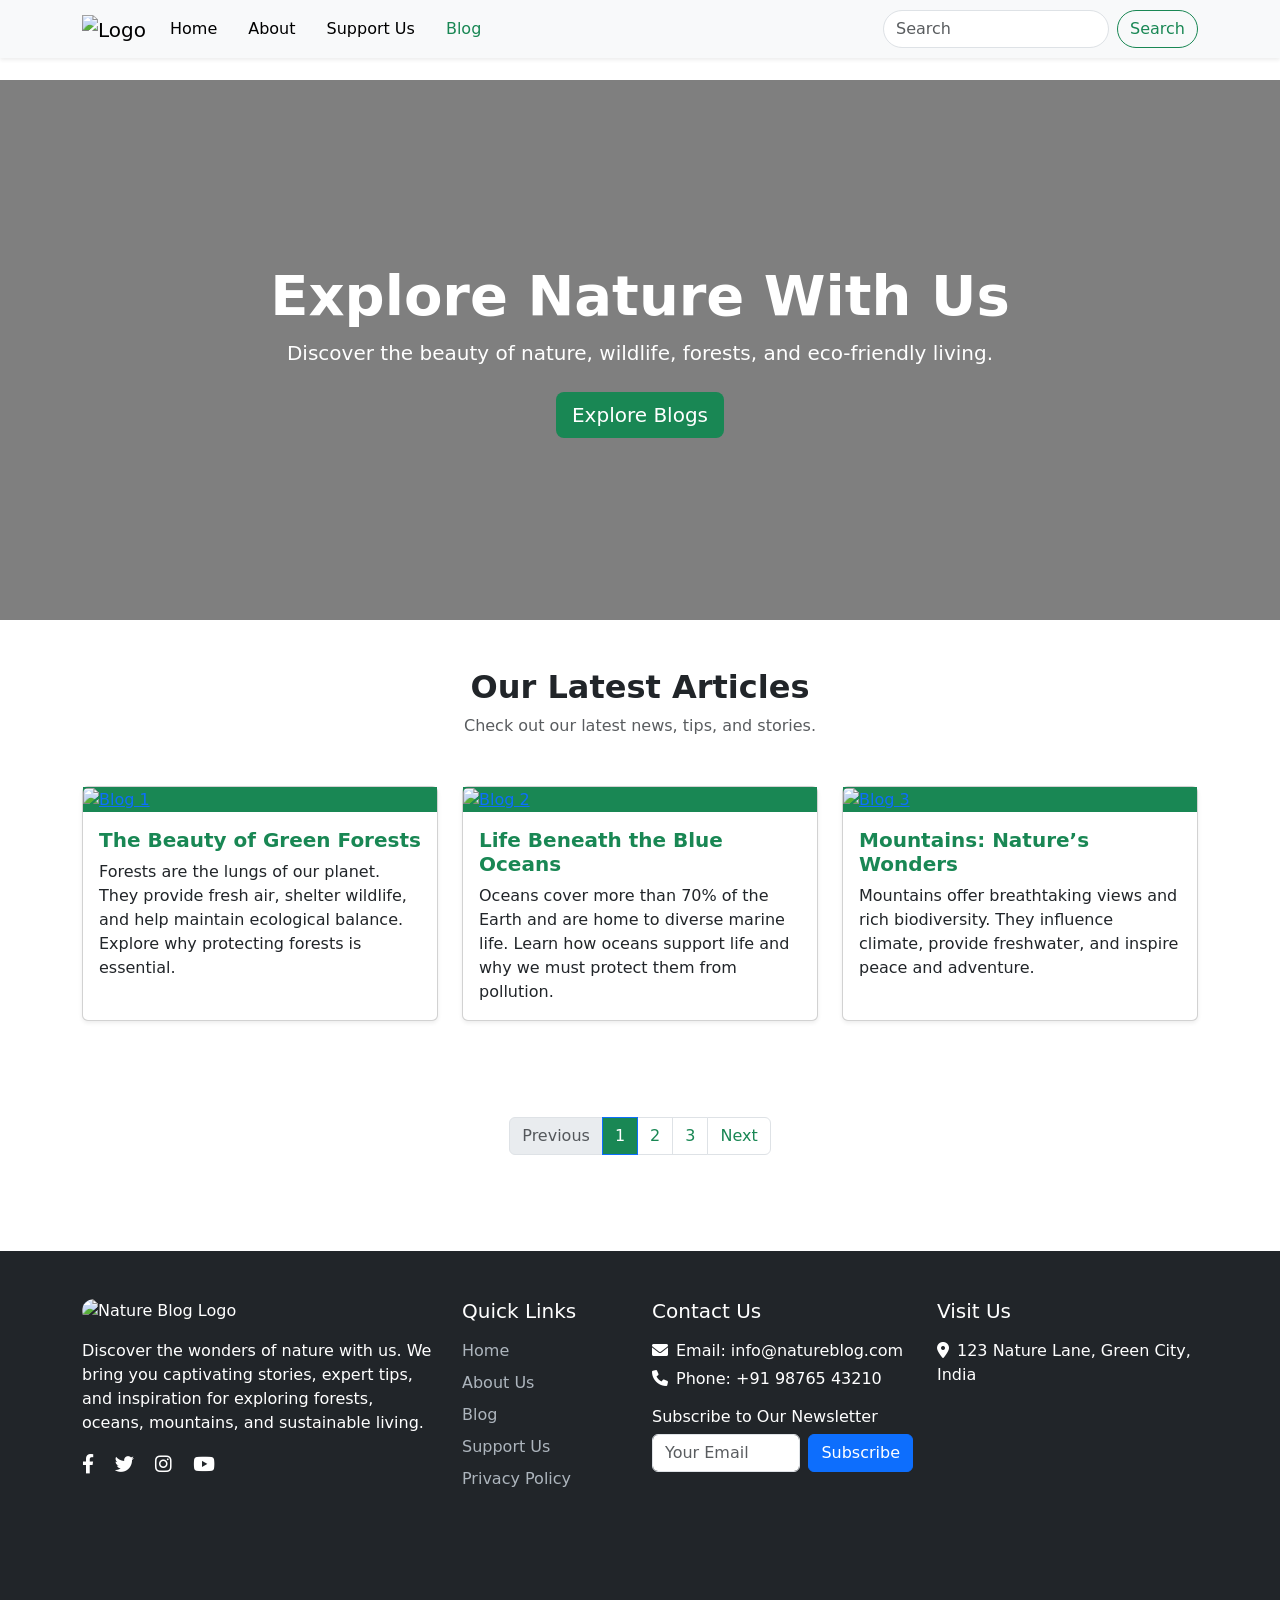
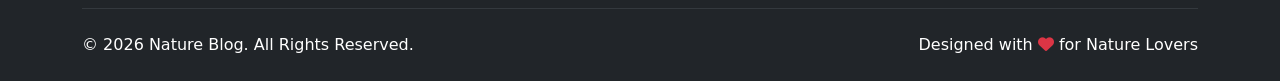
==== index.html @ e1cfb19c "add all file" ====
<!DOCTYPE html>
<html lang="en">

<head>
    <meta charset="UTF-8">
    <meta name="viewport" content="width=device-width, initial-scale=1.0">
    <title>Blog Section</title>

    <!-- Bootstrap CSS -->
    <link href="https://cdn.jsdelivr.net/npm/bootstrap@5.3.3/dist/css/bootstrap.min.css" rel="stylesheet">
    <script src="https://cdn.jsdelivr.net/npm/bootstrap@5.3.3/dist/js/bootstrap.bundle.min.js"></script>

    <!-- Custom CSS -->
    <link rel="stylesheet" href="style.css">
    <link rel="stylesheet" href="https://cdnjs.cloudflare.com/ajax/libs/font-awesome/6.0.0/css/all.min.css">
    <link rel="icon" type="image/x-icon" href="img/logo.jpg">
</head>

<body>
    <!--NavBar-->
    <div class="Nav-bar">
        <nav class="navbar navbar-expand-lg navbar-light bg-light fixed-top shadow-sm">
            <div class="container">
                <a class="navbar-brand" href="#">
                    <img src="img/logo.jpg" alt="Logo" width="70">
                </a>

                <button class="navbar-toggler" type="button" data-bs-toggle="collapse"
                    data-bs-target="#navbarSupportedContent">
                    <span class="navbar-toggler-icon"></span>
                </button>

                <div class="collapse navbar-collapse" id="navbarSupportedContent">
                    <ul class="navbar-nav me-auto mb-2 mb-lg-0">
                        <li class="nav-item">
                            <a class="nav-link" href="#">Home</a>
                        </li>
                        <li class="nav-item">
                            <a class="nav-link" href="#">About</a>
                        </li>
                        <li class="nav-item">
                            <a class="nav-link" href="#">Support Us</a>
                        </li>
                        <li class="nav-item">
                            <a class="nav-link active">Blog</a>
                        </li>
                    </ul>

                    <form class="d-flex">
                        <input class="form-control me-2" type="search" placeholder="Search">
                        <button class="btn btn-outline-success" type="submit">Search</button>
                    </form>
                </div>
            </div>
        </nav>
    </div>

    <!-- Blog Banner -->
    <section class="blog-banner text-white d-flex align-items-center">
        <div class="container text-center">
            <h1 class="display-4 fw-bold">Explore Nature With Us</h1>
            <p class="lead mb-4">Discover the beauty of nature, wildlife, forests, and eco-friendly living.</p>
            <a href="#blog" class="btn btn-primary btn-lg">Explore Blogs</a>
        </div>
    </section>

    <!-- Blog Section -->
    <section id="blog" class="py-5">
        <div class="container">
            <div class="text-center mb-5">
                <h2 class="fw-bold">Our Latest Articles</h2>
                <p class="text-muted">Check out our latest news, tips, and stories.</p>
            </div>

            <div class="row g-4">

                <!-- Blog Card 1 -->
                <div class="col-md-4">
                    <div class="card blog-card h-100 shadow-sm">
                        <a href="Blog-Card-1.html" class="img-wrapper">
                            <img src="img/g1.avif" class="card-img-top" alt="Blog 1">
                        </a>
                        <div class="card-body">
                            <h5 class="card-title"><a href="Blog-Card-1.html" id="blog-A">The Beauty of Green
                                    Forests</a></h5>
                            <p class="card-text">
                                Forests are the lungs of our planet. They provide fresh air, shelter wildlife, and help
                                maintain ecological balance. Explore why protecting forests is essential.
                            </p>
                        </div>
                    </div>
                </div>

                <!-- Blog Card 2 -->
                <div class="col-md-4">
                    <div class="card blog-card h-100 shadow-sm">
                        <a href="Blog-Card-2.html" class="img-wrapper">
                            <img src="img/g2.jpeg" class="card-img-top" alt="Blog 2">
                        </a>
                        <div class="card-body">
                            <h5 class="card-title"><a href="Blog-Card-2.html" id="blog-A">Life Beneath the Blue
                                    Oceans</a></h5>
                            <p class="card-text">
                                Oceans cover more than 70% of the Earth and are home to diverse marine life. Learn how
                                oceans support life and why we must protect them from pollution.
                            </p>
                        </div>
                    </div>
                </div>

                <!-- Blog Card 3 -->
                <div class="col-md-4">
                    <div class="card blog-card h-100 shadow-sm">
                        <a href="Blog-Card-3.html" class="img-wrapper">
                            <img src="img/g3.jpg" class="card-img-top" alt="Blog 3">
                        </a>
                        <div class="card-body">
                            <h5 class="card-title"><a href="Blog-Card-3.html" id="blog-A">Mountains: Nature’s
                                    Wonders</a></h5>
                            <p class="card-text">
                                Mountains offer breathtaking views and rich biodiversity. They influence climate,
                                provide freshwater, and inspire peace and adventure.
                            </p>
                        </div>
                    </div>
                </div>

            </div>
        </div>
    </section>

    <!-- Pagination -->
    <div class="d-flex justify-content-center mt-5">
        <nav aria-label="Page navigation">
            <ul class="pagination">
                <li class="page-item disabled">
                    <a class="page-link" href="#">Previous</a>
                </li>

                <li class="page-item active">
                    <a class="page-link" href="#">1</a>
                </li>

                <li class="page-item">
                    <a class="page-link" href="pagination2.html">2</a>
                </li>

                <li class="page-item">
                    <a class="page-link" href="#">3</a>
                </li>

                <li class="page-item">
                    <a class="page-link" href="#">Next</a>
                </li>
            </ul>
        </nav>
    </div>

    <!-- Footer Section -->
   <footer class="footer bg-dark text-white pt-5 pb-4">
    <div class="container">
        <div class="row">
            <!-- Logo & About -->
            <div class="col-lg-4 col-md-6 mb-4">
                <img src="img/logo.jpg" alt="Nature Blog Logo" width="70" class="mb-3">
                <p class="mb-3">
                    Discover the wonders of nature with us. We bring you captivating stories, expert tips, and inspiration for exploring forests, oceans, mountains, and sustainable living.
                </p>
                <!-- Social Media Links -->
                <div class="social-links">
                    <a href="#" class="text-white me-3" aria-label="Facebook"><i class="fab fa-facebook-f"></i></a>
                    <a href="#" class="text-white me-3" aria-label="Twitter"><i class="fab fa-twitter"></i></a>
                    <a href="#" class="text-white me-3" aria-label="Instagram"><i class="fab fa-instagram"></i></a>
                    <a href="#" class="text-white" aria-label="YouTube"><i class="fab fa-youtube"></i></a>
                </div>
            </div>

            <!-- Quick Links -->
            <div class="col-lg-2 col-md-6 mb-4">
                <h5 class="mb-3">Quick Links</h5>
                <ul class="list-unstyled">
                    <li><a href="#" class="footer-link">Home</a></li>
                    <li><a href="#" class="footer-link">About Us</a></li>
                    <li><a href="#" class="footer-link">Blog</a></li>
                    <li><a href="#" class="footer-link">Support Us</a></li>
                    <li><a href="#" class="footer-link">Privacy Policy</a></li>
                </ul>
            </div>

            <!-- Contact & Newsletter -->
            <div class="col-lg-3 col-md-6 mb-4">
                <h5 class="mb-3">Contact Us</h5>
                <p class="mb-1"><i class="fas fa-envelope me-2"></i>Email: info@natureblog.com</p>
                <p class="mb-3"><i class="fas fa-phone me-2"></i>Phone: +91 98765 43210</p>
                <h6 class="mb-2">Subscribe to Our Newsletter</h6>
                <form class="d-flex">
                    <input type="email" class="form-control me-2" placeholder="Your Email" aria-label="Email for newsletter">
                    <button class="btn btn-primary" type="submit">Subscribe</button>
                </form>
            </div>

            <!-- Additional Info or Map (Optional) -->
            <div class="col-lg-3 col-md-6 mb-4">
                <h5 class="mb-3">Visit Us</h5>
                <p><i class="fas fa-map-marker-alt me-2"></i>123 Nature Lane, Green City, India</p>
                <iframe src="https://www.google.com/maps/embed?pb=!1m18!1m12!1m3!1d3151.835434509374!2d144.9537353153166!3d-37.816279742021665!2m3!1f0!2f0!3f0!3m2!1i1024!2i768!4f13.1!3m3!1m2!1s0x6ad642af0f11fd81%3A0xf577d4a32f7b2b0!2sMelbourne%20CBD%2C%20Victoria%2C%20Australia!5e0!3m2!1sen!2sus!4v1633072800000!5m2!1sen!2sus" width="100%" height="150" style="border:0;" allowfullscreen="" loading="lazy" aria-label="Location Map"></iframe>
            </div>
        </div>

        <hr class="border-secondary my-4">

        <!-- Copyright -->
        <div class="row align-items-center">
            <div class="col-md-6">
                <p class="mb-0">&copy; 2026 Nature Blog. All Rights Reserved.</p>
            </div>
            <div class="col-md-6 text-md-end">
                <p class="mb-0">Designed with <i class="fas fa-heart text-danger"></i> for Nature Lovers</p>
            </div>
        </div>
    </div>
</footer>

</body>
</html>
---- style.css ----
/* Navbar spacing fix because of fixed-top */
body {
    padding-top: 80px;
}

/* Navbar brand logo */
.navbar-brand img {
    max-height: 60px;
}

/* Nav links */
.navbar-nav .nav-link {
    font-weight: 500;
    color: #000;
    margin-right: 15px;
}

.navbar-nav .nav-link:hover {
    color: #198754;
    /* Bootstrap green */
}

/* Active link */
.navbar-nav .nav-link.active {
    color: #198754;
}

/* Search input */
.navbar .form-control {
    border-radius: 20px;
}

.navbar .btn {
    border-radius: 20px;
}

/*Banner*/
.blog-banner {
    height: 60vh;
    background: url('https://png.pngtree.com/background/20250105/original/pngtree-fresh-green-nature-blur-web-banner-picture-image_16097043.jpg') no-repeat center center;
    background-size: cover;
    position: relative;
}

.blog-banner::before {
    content: "";
    position: absolute;
    top: 0;
    left: 0;
    width: 100%;
    height: 100%;
    background-color: rgba(0, 0, 0, 0.5);
    /* Dark overlay for better text visibility */
    z-index: 1;
}

.blog-banner .container {
    position: relative;
    z-index: 2;
}

.blog-banner h1,
.blog-banner p {
    color: #fff;
}

.blog-banner .btn-primary {
    background-color: #198754;
    border: none;
}

.blog-banner .btn-primary:hover {
    background-color: #198754;
}

/*Blog Section*/
.card a {
    background-color: #198754;
}

.card a:hover {
    background-color: #198754;
}

.blog-card .img-wrapper {
    position: relative;
    display: block;
    overflow: hidden;
}

.blog-card img {
    transition: transform 0.4s ease;
}

.blog-card .hover-btn {
    position: absolute;
    top: 50%;
    left: 50%;
    transform: translate(-50%, -50%);
    background: rgba(0, 0, 0, 0.7);
    color: #fff;
    padding: 10px 20px;
    border-radius: 25px;
    opacity: 0;
    transition: 0.4s ease;
    font-size: 14px;
}

.blog-card:hover img {
    transform: scale(1.1);
}

.blog-card:hover .hover-btn {
    opacity: 1;
}

#blog-A {
    background-color: white;
    color: #198754;
    text-decoration: none;
    font-weight: 700;
}

/*Pagination*/
.pagination a {
    color: #198754;
}

.pagination a:hover {
    color: #198754;
}

.pagination .active a {
    background-color: #198754;
}

/*Footer*/
.footer {
    margin-top: 80px;
}

.footer img {
    border-radius: 90px;
}

.footer-link {
    color: #cccccc;
    text-decoration: none;
    display: block;
    margin-bottom: 8px;
}

.footer-link:hover {
    color: #ffffff;
    text-decoration: underline;
}

.list-unstyled li a {
    text-decoration: none;
}

.list-unstyled li a:hover {
    font-style: normal;
    color: #1E9C78;
}

.footer-link {
    color: #adb5bd;
    text-decoration: none;
    transition: color 0.3s ease;
}

.footer-link:hover {
    color: #ffffff;
    text-decoration: underline;
}

.social-links a {
    font-size: 1.2rem;
    transition: transform 0.3s ease;
}

.social-links a:hover {
    transform: scale(1.1);
}

@media (max-width: 576px) {
    .blog-banner h1{
        font-size: 25px;
    }
    .blog-banner p{
        font-size: 17px;
    }
    .blog-banner a{
        font-size: 15px;
    }
}
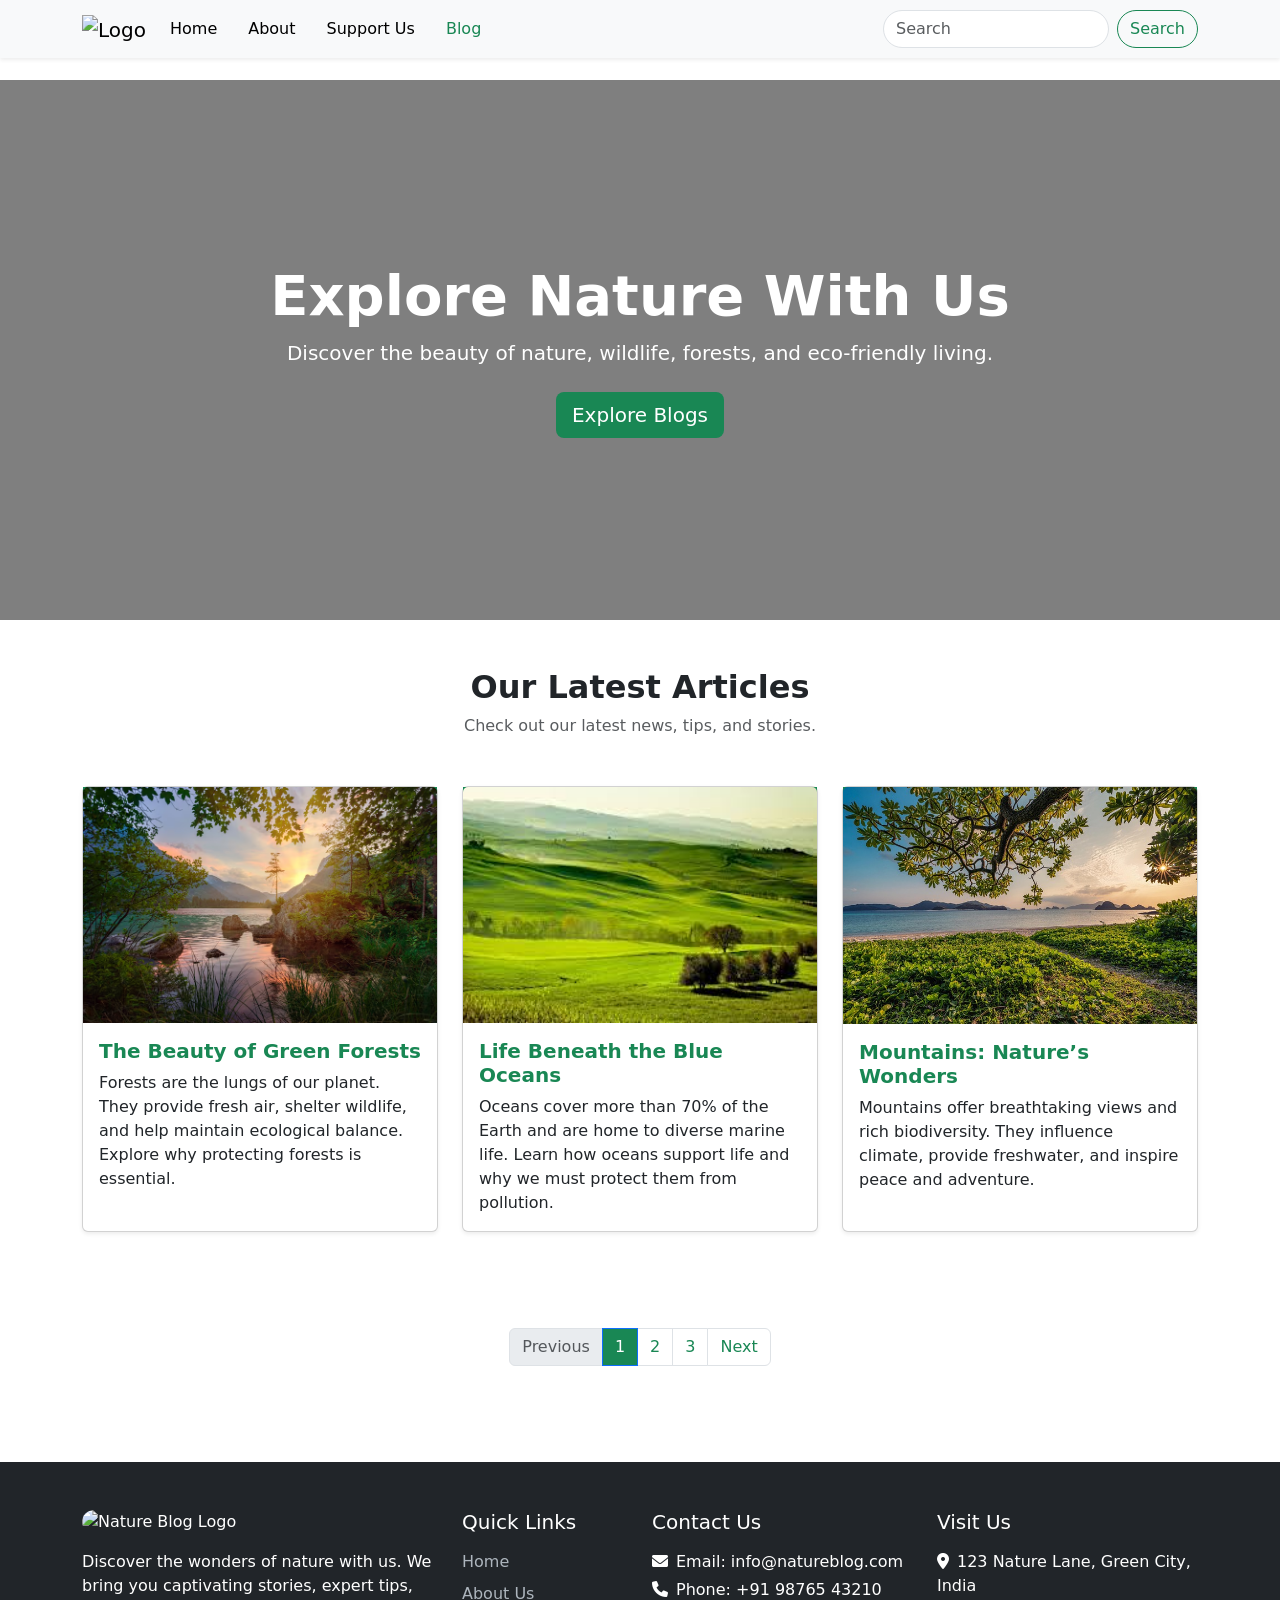
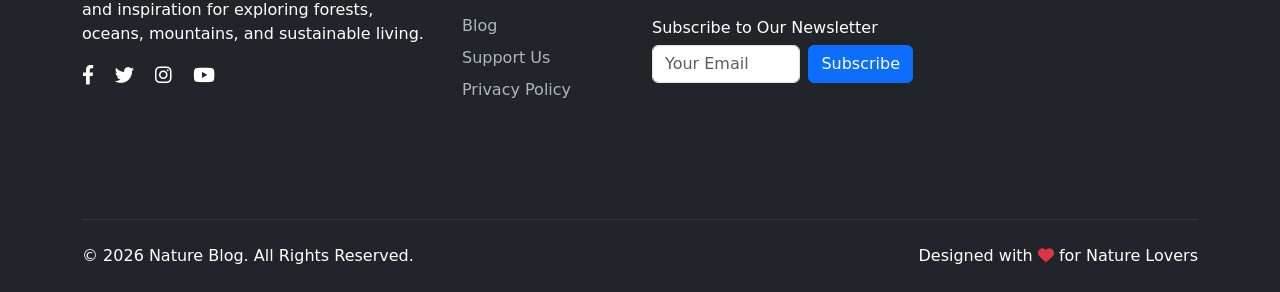
==== commit ced71712: "Update index.html" ====
--- a/index.html
+++ b/index.html
@@ -13,7 +13,7 @@
     <!-- Custom CSS -->
     <link rel="stylesheet" href="style.css">
     <link rel="stylesheet" href="https://cdnjs.cloudflare.com/ajax/libs/font-awesome/6.0.0/css/all.min.css">
-    <link rel="icon" type="image/x-icon" href="img/logo.jpg">
+    <link rel="icon" type="image/x-icon" href="logo.jpg">
 </head>
 
 <body>
@@ -78,7 +78,7 @@
                 <div class="col-md-4">
                     <div class="card blog-card h-100 shadow-sm">
                         <a href="Blog-Card-1.html" class="img-wrapper">
-                            <img src="img/g1.avif" class="card-img-top" alt="Blog 1">
+                            <img src="g1.avif" class="card-img-top" alt="Blog 1">
                         </a>
                         <div class="card-body">
                             <h5 class="card-title"><a href="Blog-Card-1.html" id="blog-A">The Beauty of Green
@@ -95,7 +95,7 @@
                 <div class="col-md-4">
                     <div class="card blog-card h-100 shadow-sm">
                         <a href="Blog-Card-2.html" class="img-wrapper">
-                            <img src="img/g2.jpeg" class="card-img-top" alt="Blog 2">
+                            <img src="g2.jpeg" class="card-img-top" alt="Blog 2">
                         </a>
                         <div class="card-body">
                             <h5 class="card-title"><a href="Blog-Card-2.html" id="blog-A">Life Beneath the Blue
@@ -112,7 +112,7 @@
                 <div class="col-md-4">
                     <div class="card blog-card h-100 shadow-sm">
                         <a href="Blog-Card-3.html" class="img-wrapper">
-                            <img src="img/g3.jpg" class="card-img-top" alt="Blog 3">
+                            <img src="g3.jpg" class="card-img-top" alt="Blog 3">
                         </a>
                         <div class="card-body">
                             <h5 class="card-title"><a href="Blog-Card-3.html" id="blog-A">Mountains: Nature’s
@@ -222,4 +222,5 @@
 </footer>
 
 </body>
-</html>+
+</html>
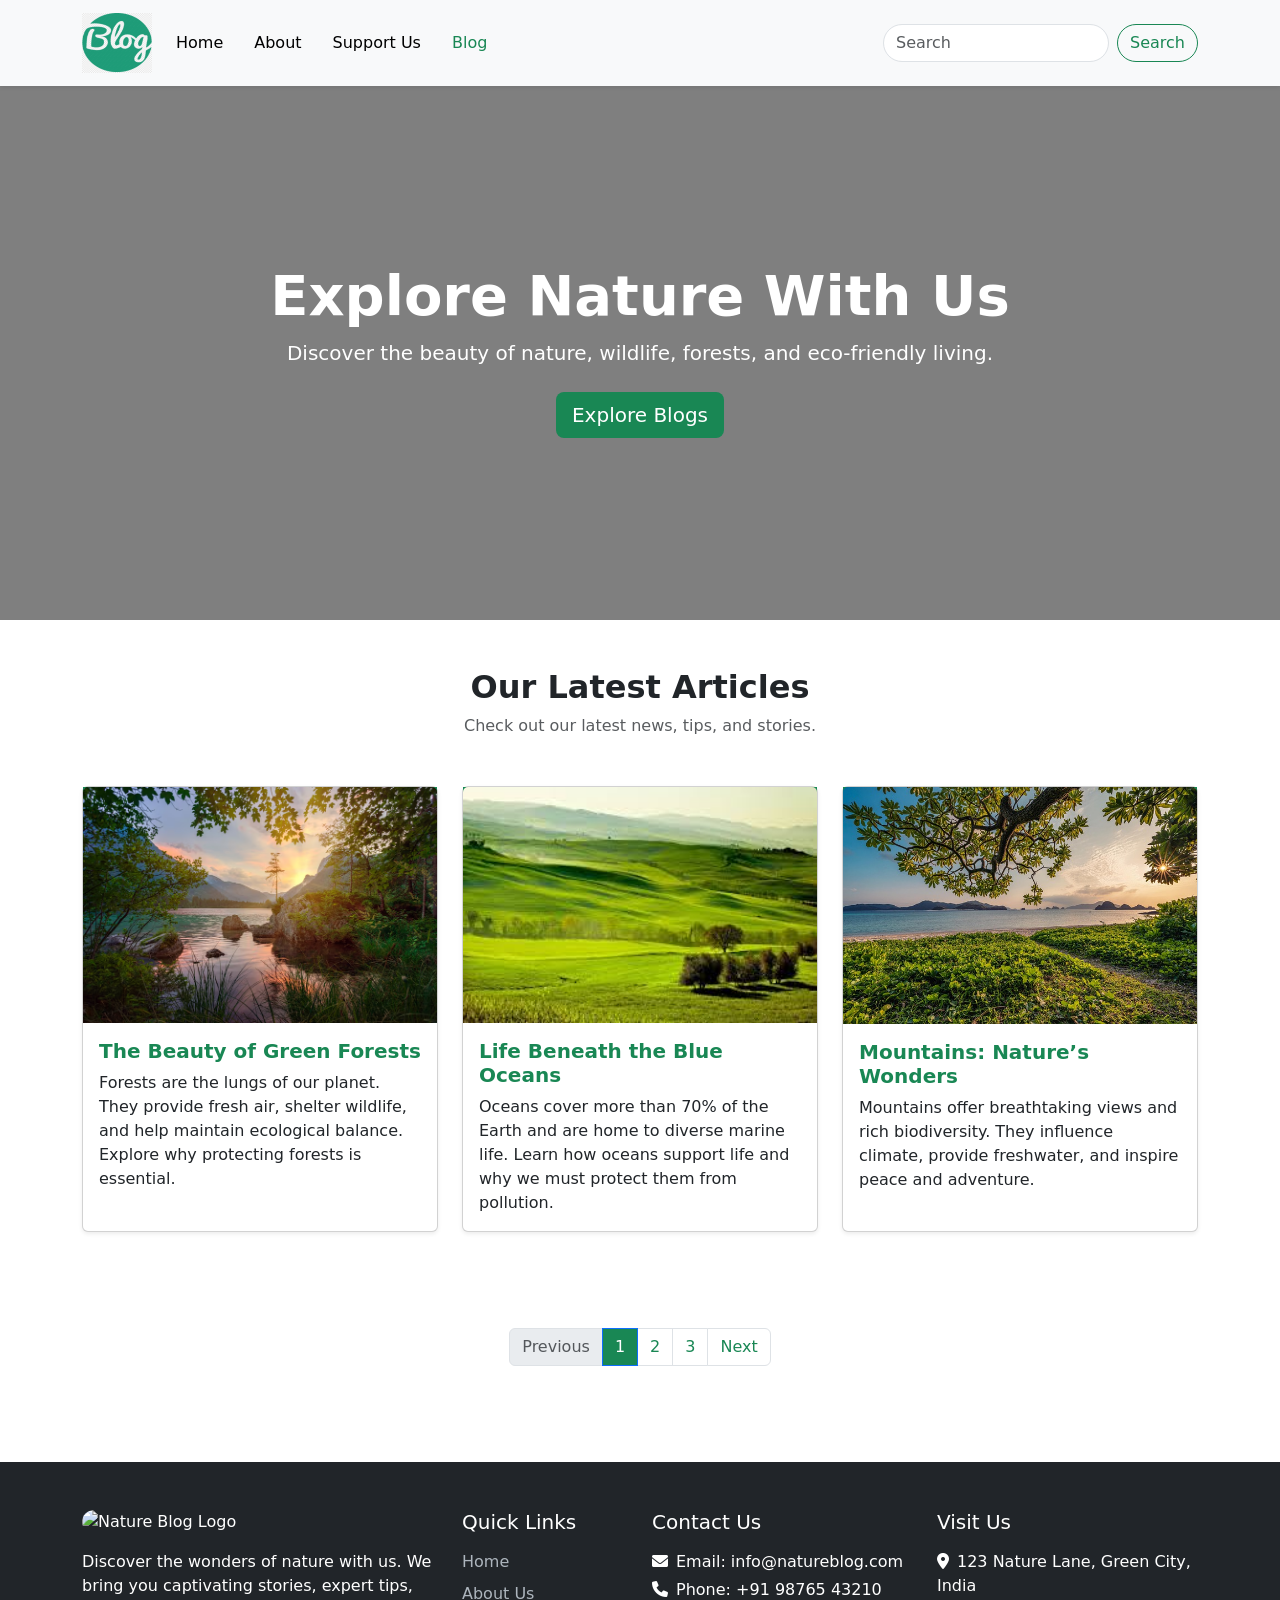
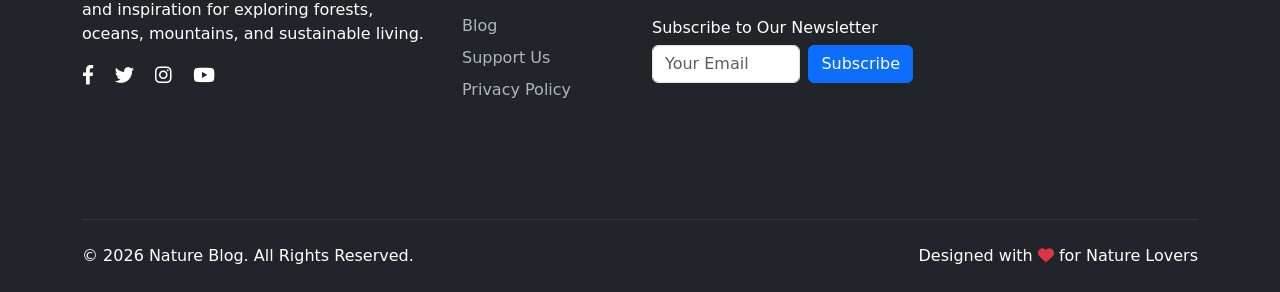
==== commit b8e01329: "Update index.html" ====
--- a/index.html
+++ b/index.html
@@ -22,7 +22,7 @@
         <nav class="navbar navbar-expand-lg navbar-light bg-light fixed-top shadow-sm">
             <div class="container">
                 <a class="navbar-brand" href="#">
-                    <img src="img/logo.jpg" alt="Logo" width="70">
+                    <img src="logo.jpg" alt="Logo" width="70">
                 </a>
 
                 <button class="navbar-toggler" type="button" data-bs-toggle="collapse"
@@ -224,3 +224,4 @@
 </body>
 
 </html>
+
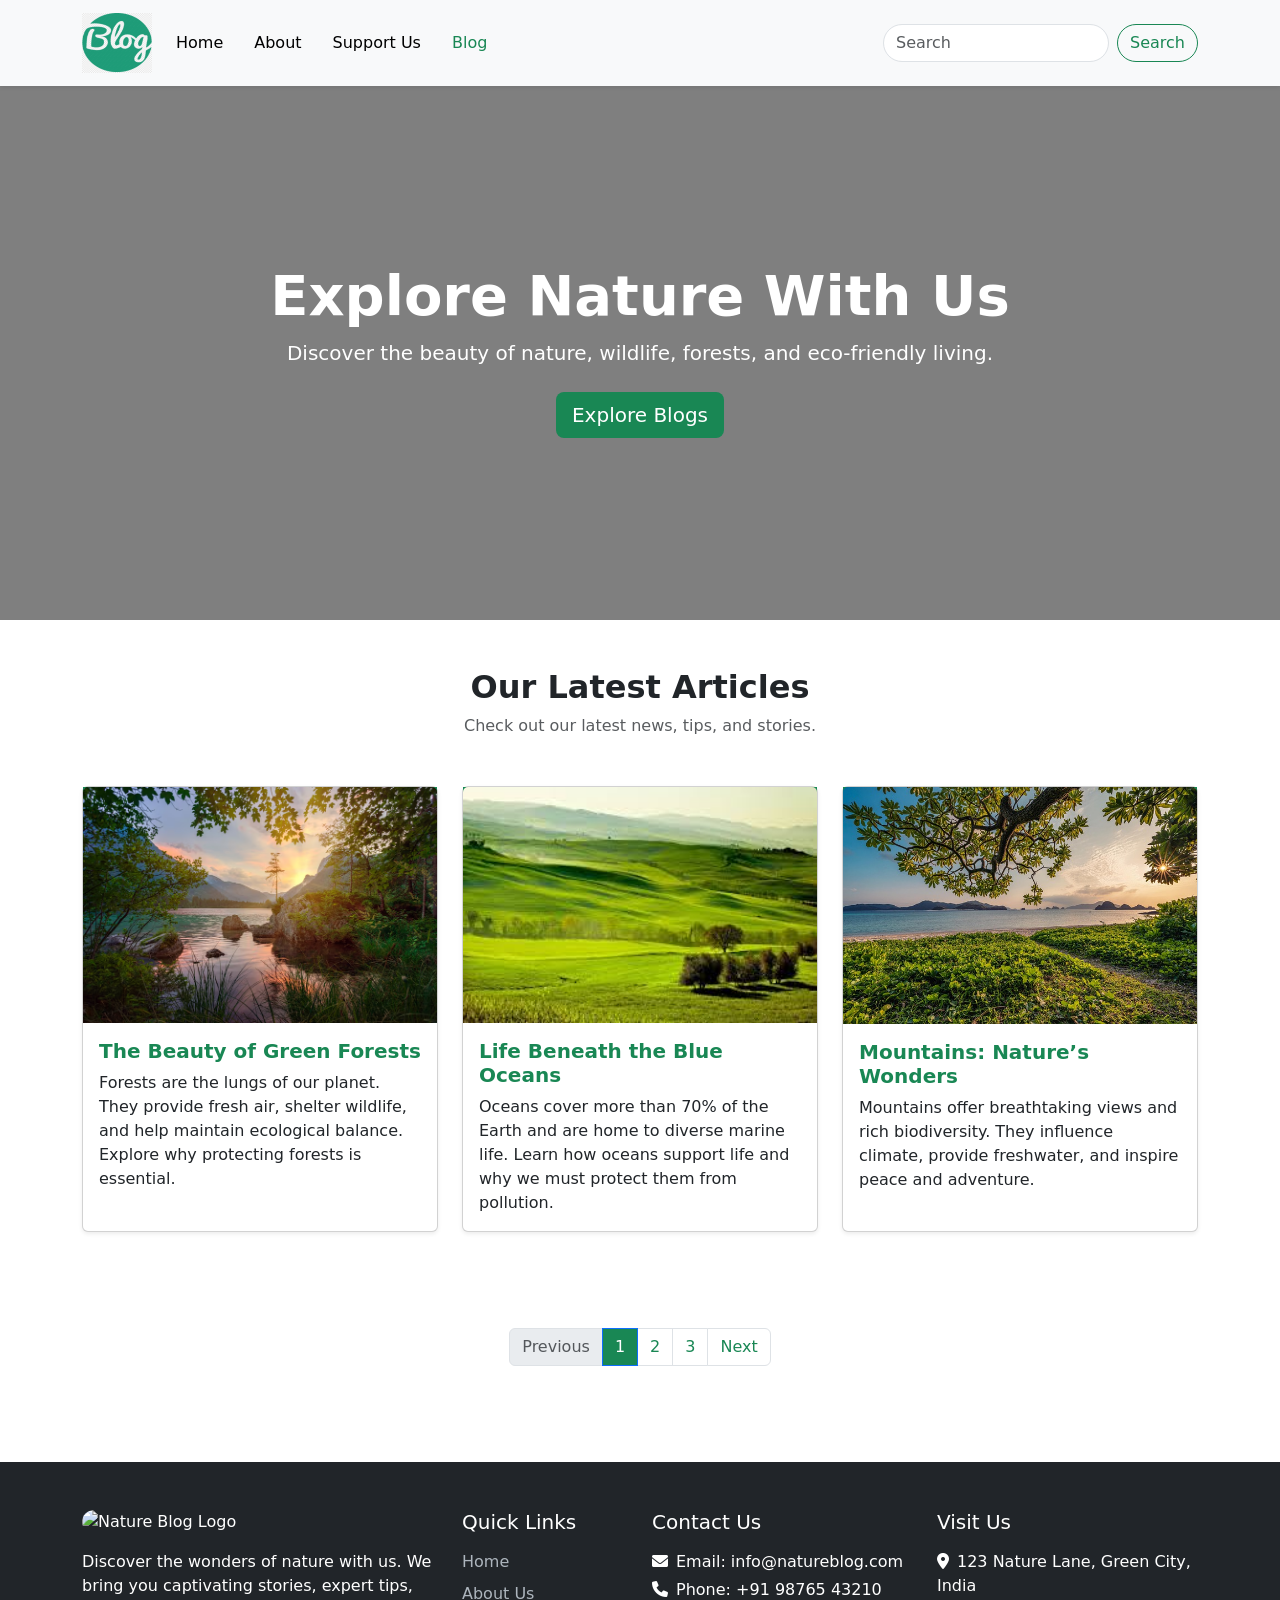
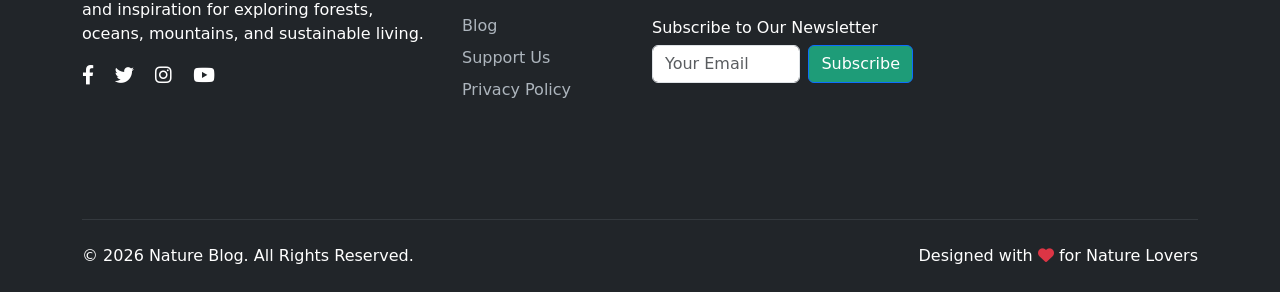
==== commit 06e0195e: "Update index.html" ====
--- a/index.html
+++ b/index.html
@@ -195,7 +195,7 @@
                 <h6 class="mb-2">Subscribe to Our Newsletter</h6>
                 <form class="d-flex">
                     <input type="email" class="form-control me-2" placeholder="Your Email" aria-label="Email for newsletter">
-                    <button class="btn btn-primary" type="submit">Subscribe</button>
+                    <button class="btn btn-primary" type="submit" style="background-color: #1E9C78;">Subscribe</button>
                 </form>
             </div>
 
@@ -225,3 +225,4 @@
 
 </html>
 
+
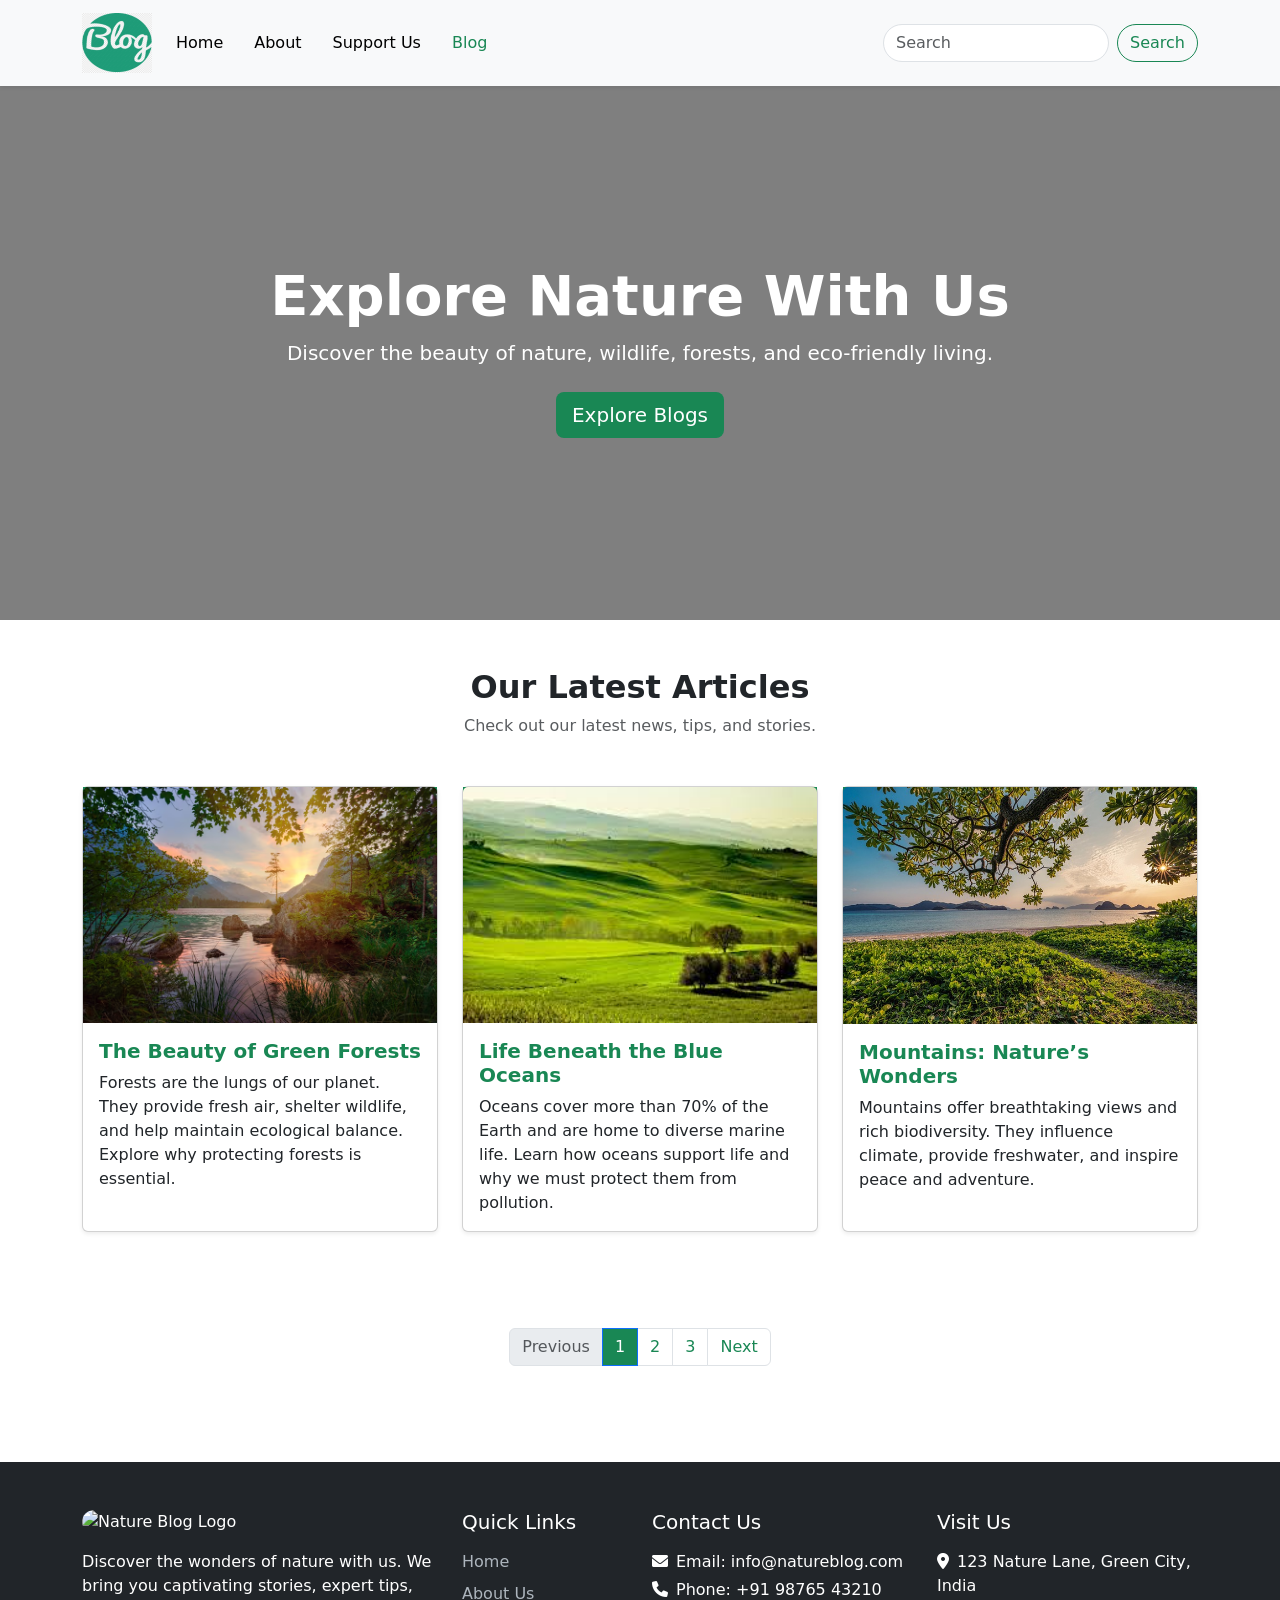
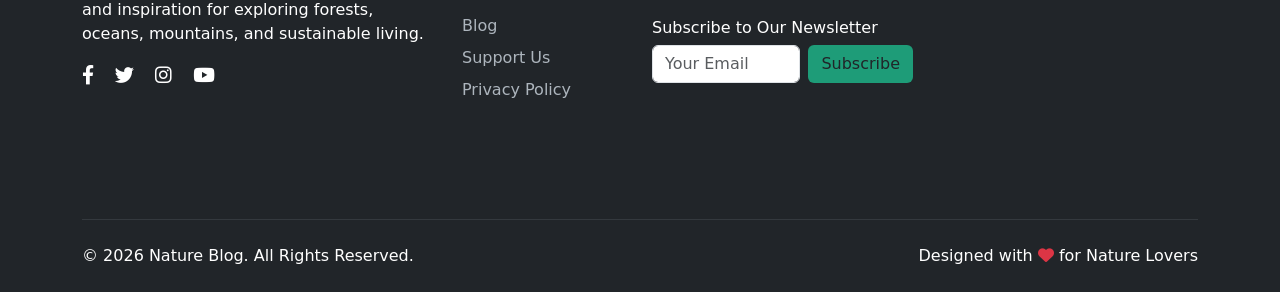
==== commit f5c56c13: "Update index.html" ====
--- a/index.html
+++ b/index.html
@@ -195,7 +195,7 @@
                 <h6 class="mb-2">Subscribe to Our Newsletter</h6>
                 <form class="d-flex">
                     <input type="email" class="form-control me-2" placeholder="Your Email" aria-label="Email for newsletter">
-                    <button class="btn btn-primary" type="submit" style="background-color: #1E9C78;">Subscribe</button>
+                    <button class="btn " type="submit" style="background-color: #1E9C78;">Subscribe</button>
                 </form>
             </div>
 
@@ -226,3 +226,4 @@
 </html>
 
 
+
